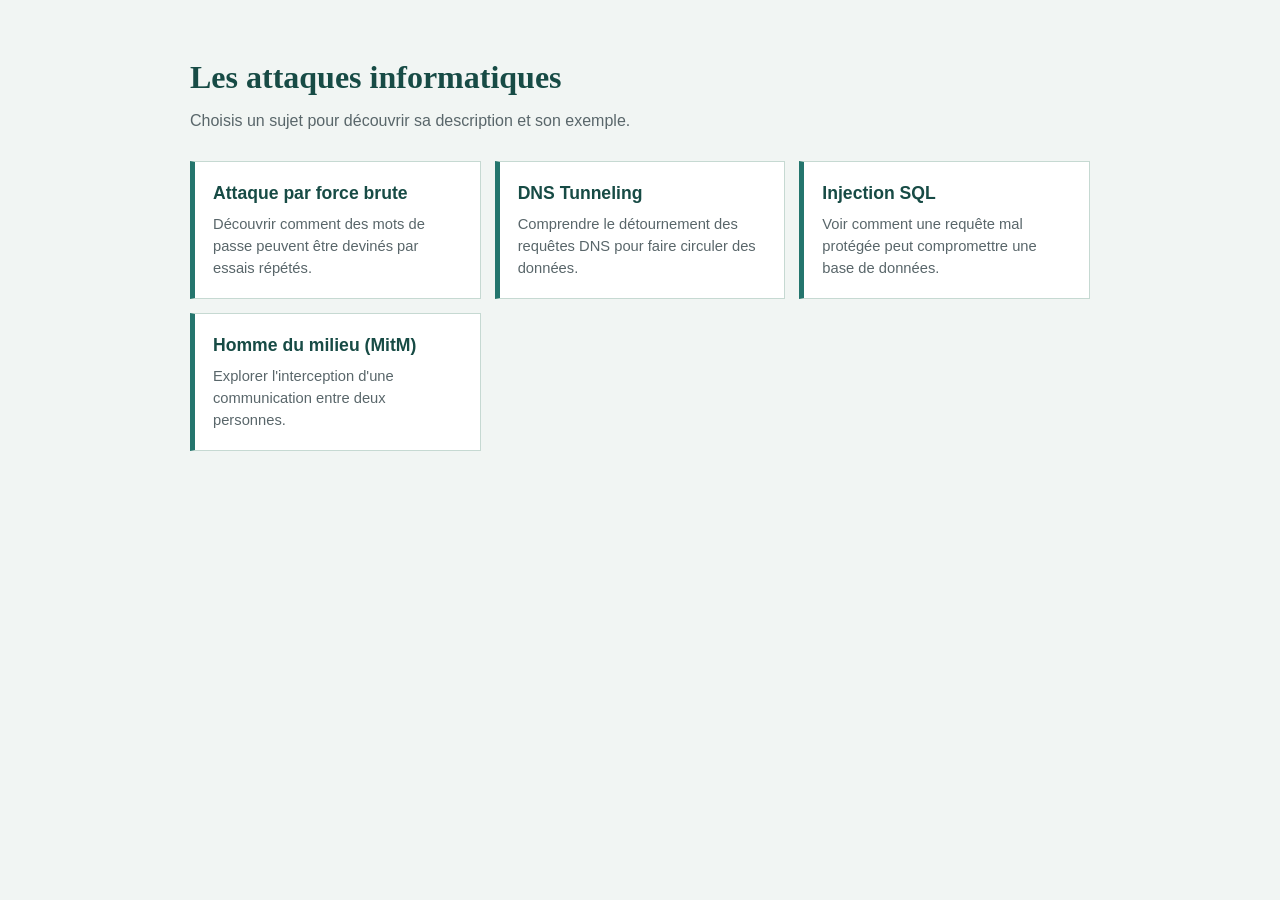
==== index.html @ a240bfc8 "Rename MenuI.html to index.html" ====
<!DOCTYPE html>
<html lang="fr">
<head>
	<meta charset="UTF-8">
	<meta name="viewport" content="width=device-width, initial-scale=1.0">
	<title>Menu | Sécurité informatique</title>
	<style>
		body {
			margin: 0;
			padding: 32px 20px;
			background: #f1f5f3;
			color: #26343a;
			font-family: Arial, sans-serif;
			line-height: 1.5;
		}

		main {
			max-width: 900px;
			margin: 0 auto;
		}

		h1 {
			margin-bottom: 8px;
			color: #174b45;
			font-family: Georgia, serif;
		}

		.intro { margin-top: 0; color: #59666a; }

		nav {
			display: grid;
			grid-template-columns: repeat(auto-fit, minmax(220px, 1fr));
			gap: 14px;
			margin-top: 28px;
		}

		nav a {
			display: block;
			min-height: 100px;
			padding: 18px;
			border: 1px solid #c6d9d2;
			border-left: 5px solid #24756d;
			background: #fff;
			color: inherit;
			text-decoration: none;
		}

		nav a:hover, nav a:focus-visible {
			border-left-color: #d28a55;
			background: #f9fcfa;
		}

		nav h2 { margin: 0 0 6px; color: #174b45; font-size: 1.1rem; }
		nav p { margin: 0; color: #59666a; font-size: 0.92rem; }
	</style>
</head>
<body>
	<main>
		<h1>Les attaques informatiques</h1>
		<p class="intro">Choisis un sujet pour découvrir sa description et son exemple.</p>

		<nav aria-label="Pages sur les attaques informatiques">
			<a href="BruteForce.html">
				<h2>Attaque par force brute</h2>
				<p>Découvrir comment des mots de passe peuvent être devinés par essais répétés.</p>
			</a>
			<a href="DNS%20TUNNELING.html">
				<h2>DNS Tunneling</h2>
				<p>Comprendre le détournement des requêtes DNS pour faire circuler des données.</p>
			</a>
			<a href="injection%20SQL.html">
				<h2>Injection SQL</h2>
				<p>Voir comment une requête mal protégée peut compromettre une base de données.</p>
			</a>
			<a href="MITM.html">
				<h2>Homme du milieu (MitM)</h2>
				<p>Explorer l'interception d'une communication entre deux personnes.</p>
			</a>
		</nav>
	</main>
</body>
</html>
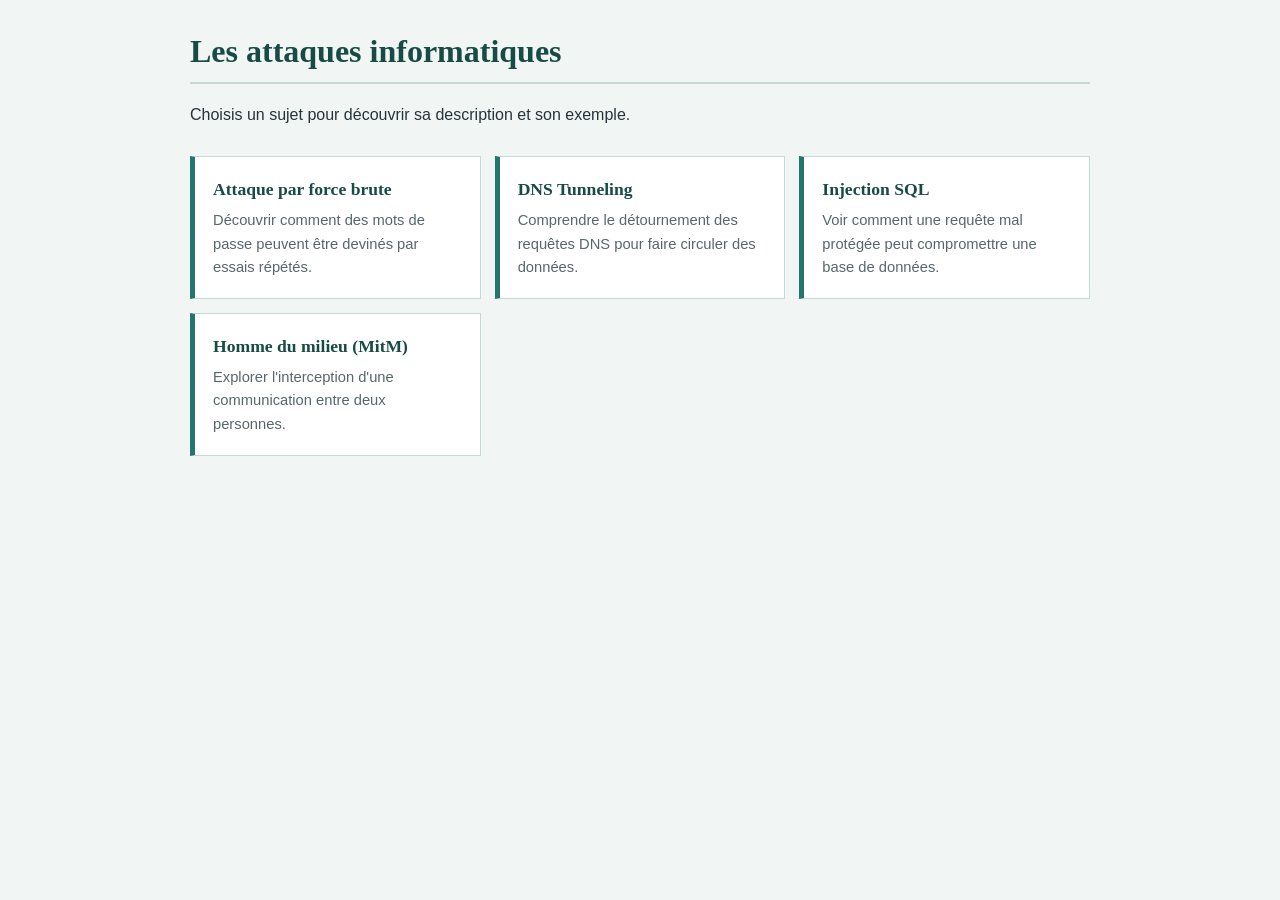
==== commit 75dd8b6c: "Rename MenuI.html to index.html" ====
--- a/index.html
+++ b/index.html
@@ -4,55 +4,7 @@
 	<meta charset="UTF-8">
 	<meta name="viewport" content="width=device-width, initial-scale=1.0">
 	<title>Menu | Sécurité informatique</title>
-	<style>
-		body {
-			margin: 0;
-			padding: 32px 20px;
-			background: #f1f5f3;
-			color: #26343a;
-			font-family: Arial, sans-serif;
-			line-height: 1.5;
-		}
-
-		main {
-			max-width: 900px;
-			margin: 0 auto;
-		}
-
-		h1 {
-			margin-bottom: 8px;
-			color: #174b45;
-			font-family: Georgia, serif;
-		}
-
-		.intro { margin-top: 0; color: #59666a; }
-
-		nav {
-			display: grid;
-			grid-template-columns: repeat(auto-fit, minmax(220px, 1fr));
-			gap: 14px;
-			margin-top: 28px;
-		}
-
-		nav a {
-			display: block;
-			min-height: 100px;
-			padding: 18px;
-			border: 1px solid #c6d9d2;
-			border-left: 5px solid #24756d;
-			background: #fff;
-			color: inherit;
-			text-decoration: none;
-		}
-
-		nav a:hover, nav a:focus-visible {
-			border-left-color: #d28a55;
-			background: #f9fcfa;
-		}
-
-		nav h2 { margin: 0 0 6px; color: #174b45; font-size: 1.1rem; }
-		nav p { margin: 0; color: #59666a; font-size: 0.92rem; }
-	</style>
+	<link rel="stylesheet" href="style.css">
 </head>
 <body>
 	<main>
@@ -64,11 +16,11 @@
 				<h2>Attaque par force brute</h2>
 				<p>Découvrir comment des mots de passe peuvent être devinés par essais répétés.</p>
 			</a>
-			<a href="DNS%20TUNNELING.html">
+			<a href="DNSTUNNELING.html">
 				<h2>DNS Tunneling</h2>
 				<p>Comprendre le détournement des requêtes DNS pour faire circuler des données.</p>
 			</a>
-			<a href="injection%20SQL.html">
+			<a href="injectionSQL.html">
 				<h2>Injection SQL</h2>
 				<p>Voir comment une requête mal protégée peut compromettre une base de données.</p>
 			</a>
--- a/style.css
+++ b/style.css
@@ -0,0 +1,109 @@
+:root {
+    font-family: "Trebuchet MS", Arial, sans-serif;
+    color: #26343a;
+    background: #f1f5f3;
+}
+
+* { box-sizing: border-box; }
+
+body {
+    min-height: 100vh;
+    margin: 0;
+    padding: 32px 20px;
+    background: #f1f5f3;
+    line-height: 1.6;
+}
+
+main, .container {
+    width: min(900px, 100%);
+    margin: 0 auto;
+}
+
+.container {
+    padding: 0;
+    border-radius: 0;
+    background: transparent;
+}
+
+h1 {
+    margin: 0 0 18px;
+    padding-bottom: 12px;
+    border-bottom: 2px solid #c6d9d2;
+    color: #174b45;
+    font-family: Georgia, serif;
+    line-height: 1.2;
+}
+
+h2 {
+    margin: 28px 0 12px;
+    color: #24756d;
+    font-family: Georgia, serif;
+    font-size: 1.35rem;
+}
+
+p { margin: 0 0 16px; }
+
+img {
+    display: block;
+    max-width: 100%;
+    height: auto;
+    margin: 18px auto;
+    padding: 8px;
+    border: 1px solid #c6d9d2;
+    background: #fff;
+}
+
+.image-attack { width: 100%; max-width: 650px; }
+.image-example { width: 100%; max-width: 500px; }
+
+.image-container { margin: 20px 0; text-align: center; }
+
+.highlight {
+    padding: 15px 20px;
+    border-left: 4px solid #24756d;
+    background: #fff;
+}
+
+.highlight p:last-child { margin-bottom: 0; }
+.intro-note { color: #59666a; font-size: 0.9em; font-style: italic; }
+
+pre {
+    overflow-x: auto;
+    padding: 14px;
+    border: 1px solid #c6d9d2;
+    background: #fff;
+    color: #174b45;
+}
+
+a { color: #175e56; }
+
+nav {
+    display: grid;
+    grid-template-columns: repeat(auto-fit, minmax(220px, 1fr));
+    gap: 14px;
+    margin-top: 28px;
+}
+
+nav a {
+    display: block;
+    min-height: 100px;
+    padding: 18px;
+    border: 1px solid #c6d9d2;
+    border-left: 5px solid #24756d;
+    background: #fff;
+    color: inherit;
+    text-decoration: none;
+}
+
+nav a:hover, nav a:focus-visible {
+    border-left-color: #d28a55;
+    background: #f9fcfa;
+}
+
+nav h2 { margin: 0 0 6px; color: #174b45; font-size: 1.1rem; }
+nav p { margin: 0; color: #59666a; font-size: 0.92rem; }
+
+@media (max-width: 600px) {
+    body { padding: 22px 16px; }
+    nav { grid-template-columns: 1fr; }
+}
